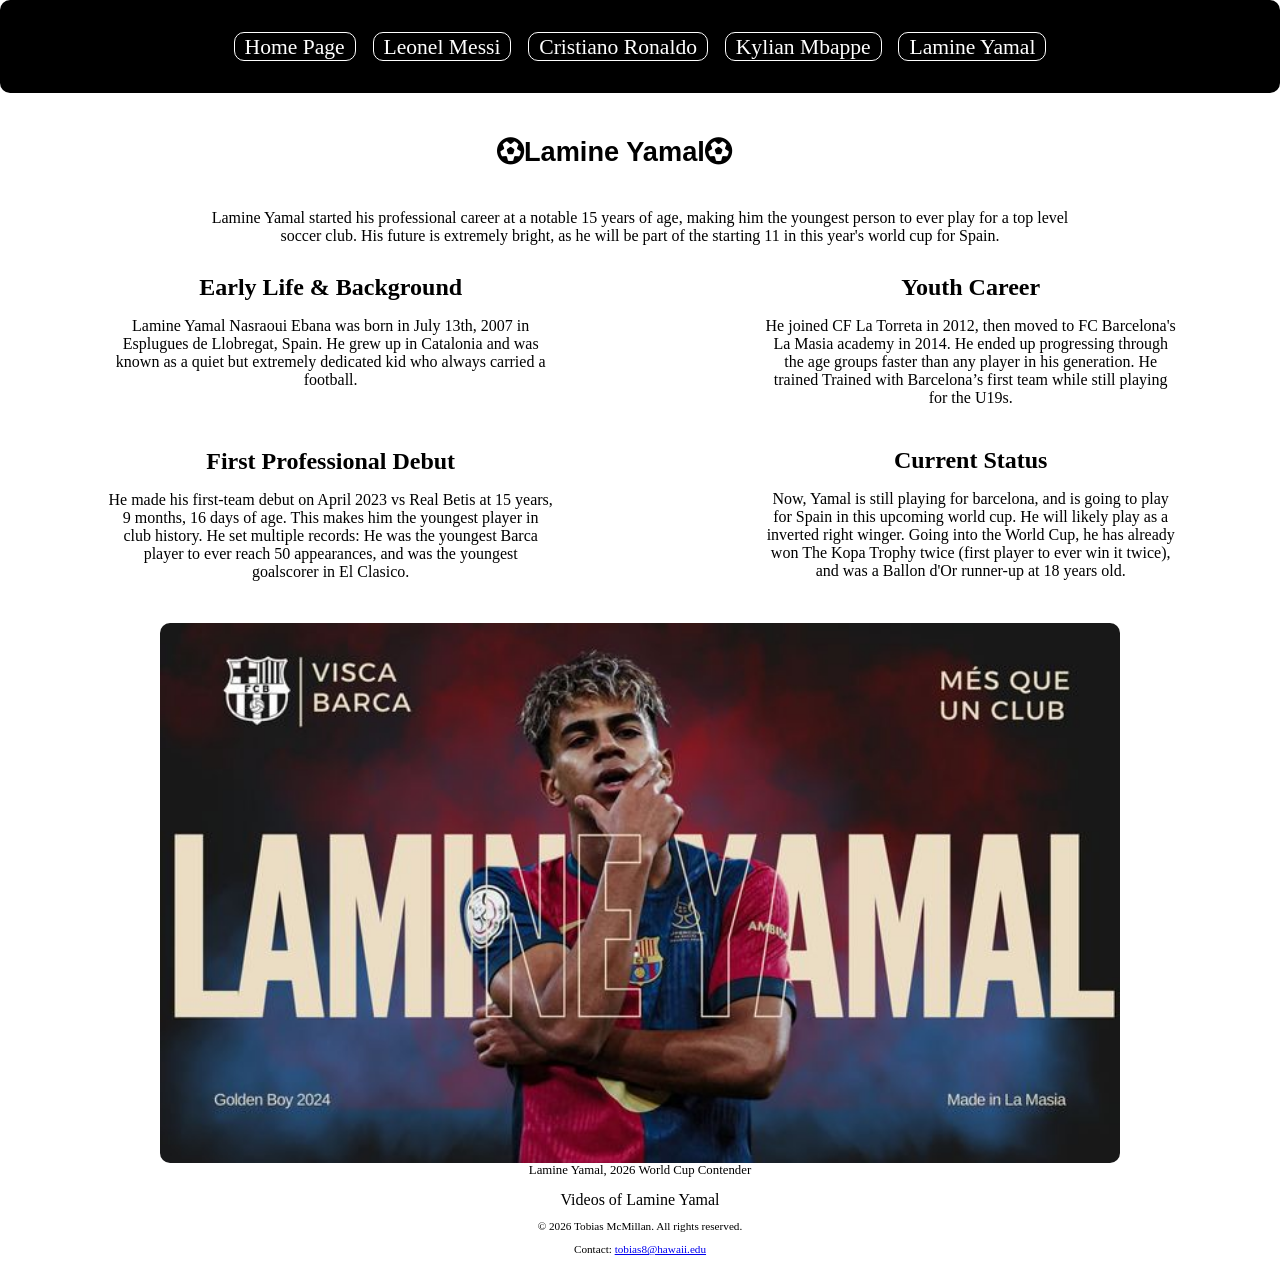
==== lamineyamal.html @ 0d5d6291 "Add script tag for videobutton.js" ====
<!DOCTYPE html>
<html lang="en">
<head>
  <title>Lamine Yamal</title>
  <meta charset="utf-8">
  <link rel="stylesheet" href="https://cdnjs.cloudflare.com/ajax/libs/font-awesome/6.5.0/css/all.min.css">
  <link rel="stylesheet" href="styles.css">
</head>
<body>  
  <header>
    <h1><span class="fa-solid fa-futbol"></span>Lamine Yamal<span class="fa-solid fa-futbol"></span></h1>
  </header>
  
  <nav>
    <div class="navbar">
      <li><a class="nav-link" href="index.html">Home Page</a></li>
      <li><a class="nav-link" href="messi.html">Leonel Messi</a></li>
      <li><a class="nav-link" href="ronaldo.html">Cristiano Ronaldo</a></li>
      <li><a class="nav-link" href="mbappe.html">Kylian Mbappe</a></li>
      <li><a class="nav-link" href="lamineyamal.html">Lamine Yamal</a></li>
    </div>
  </nav>

  <main>
    <p>Lamine Yamal started his professional career at a notable 15 years of age, making him the youngest person to ever play for a top level soccer club. His future is extremely bright, as he will be part of the starting 11 in this year's world cup for Spain.</p>
    <section class="grid">
      <article>
        <h2>Early Life & Background</h2>
        <p>Lamine Yamal Nasraoui Ebana was born in July 13th, 2007 in Esplugues de Llobregat, Spain. He grew up in Catalonia and was known as a quiet but extremely dedicated kid who always carried a football.</p>
      </article>
      <article>
        <h2>Youth Career</h2>
        <p>He joined CF La Torreta in 2012, then moved to FC Barcelona's La Masia academy in 2014. He ended up progressing through the age groups faster than any player in his generation. He trained Trained with Barcelona’s first team while still playing for the U19s.</p>
      </article>
      <article>
        <h2>First Professional Debut</h2>
        <p>He made his first-team debut on April 2023 vs Real Betis at 15 years, 9 months, 16 days of age. This makes him the youngest player in club history. He set multiple records: He was the youngest Barca player to ever reach 50 appearances, and was the youngest goalscorer in El Clasico.</p>
      </article>
      <article>
        <h2>Current Status</h2>
        <p>Now, Yamal is still playing for barcelona, and is going to play for Spain in this upcoming world cup. He will likely play as a inverted right winger. Going into the World Cup, he has already won The Kopa Trophy twice (first player to ever win it twice), and was a Ballon d'Or runner-up at 18 years old.</p>
      </article>
    </section>
    <figure>
      <img src="images/lamineyamal.jpg" alt="Yamal Posing infromt of Camera">
      <figcaption>Lamine Yamal, 2026 World Cup Contender</figcaption>
    </figure>
    <table id="videos">
      <thead>Videos of Lamine Yamal</thead>
      <tr>
        <th>Analysis</th>
        <td>
          <iframe width="860" height="484" src="https://www.youtube.com/embed/Ml2Bi23fywY" title="This Video Will Change How You See Yamal Forever" frameborder="0" allow="accelerometer; autoplay; clipboard-write; encrypted-media; gyroscope; picture-in-picture; web-share" referrerpolicy="strict-origin-when-cross-origin" allowfullscreen></iframe>
        </td>
        <td>
          <iframe width="860" height="484" src="https://www.youtube.com/embed/d_b8EAKSrAw" title="Lamine Yamal: The 60 Minutes Interview" frameborder="0" allow="accelerometer; autoplay; clipboard-write; encrypted-media; gyroscope; picture-in-picture; web-share" referrerpolicy="strict-origin-when-cross-origin" allowfullscreen></iframe>
        </td>
      </tr>
      <tr>
        <th>Highlights</th>
        <td>
          <iframe width="860" height="484" src="https://www.youtube.com/embed/FJjRJbRPExM" title="Lamine Yamal 100+ WOW Skills 🤯" frameborder="0" allow="accelerometer; autoplay; clipboard-write; encrypted-media; gyroscope; picture-in-picture; web-share" referrerpolicy="strict-origin-when-cross-origin" allowfullscreen></iframe>
        </td>
        <td>
          <iframe width="860" height="484" src="https://www.youtube.com/embed/zA1ycbBvBKI" title="Lamine Yamal - TOP 10 GOALS Ever" frameborder="0" allow="accelerometer; autoplay; clipboard-write; encrypted-media; gyroscope; picture-in-picture; web-share" referrerpolicy="strict-origin-when-cross-origin" allowfullscreen></iframe>
        </td>
      </tr>
    </table>
  </main>

  <footer>
    <p>© 2026 Tobias McMillan. All rights reserved.</p>
    <p>Contact: <a href="mailto:tobias8@hawaii.edu">tobias8@hawaii.edu</a></p>
  </footer>
  <script src="videobutton.js"></script>
</body>
</html>
---- styles.css ----
/* 
Author: Tobias McMillan
Date: 03/07/2026
File Name: styles.css
*/

/* CSS Reset: */
body, header, nav, ul, main, footer, img, h1, h2, section, article, aside {
	margin: 0;
	padding: 0;
	border: 0;
}



/* style rules for body content */
body {
	padding-top: 110px;
	align-content: center;
}	

p {
	margin-left: auto;
	margin-right: auto;
	max-width: 70%;
}	

div {
	list-syle-type: none;
	margin-top: 2%;
	margin-bottom: 2%;
	position: sticky;
	overflow: hidden;
}

/* Style rules for nav content */
nav {
	display: block;
	position: fixed;
	top: 0;
	left: 0;
	width: 100%;
	text-align: center;
	border-radius: 10px;
	background-color: #000;
	z-index: 1000;
}

.navbar {
    border-radius: 10px;
}

.navbar li a {
	padding: 5px 10px;
}

nav li {
    display: inline-block;
    text-align: center;
    font-size: 1.5em;
    border-radius: 10px;
    border: 1px solid #fff
}

nav li a {
	color: #fff;
    padding: 5px 10px;
    text-decoration: none;
}

nav li a:hover {
        color: #4424d6;
        background-color: #e5e0fa;
		border-radius: 10px;
    }

/* Style rules for images */
img {
	display: block;
	width: 80%;
	height: 30%;
	align-content: center;
	border-radius: 10px;
	margin-left: auto;
	margin-right: auto;
}

figure {
	font-size: 80%;
	text-align: center;
}

/* Styles rules for header content */
header {
	display: block;
	text-align: center;
	margin: 2% 0% 2% 0%
}

h1 {
	margin-left: 0px;
	font-family: 'Maderon', sans-serif;
	font-weight: bold;
	font-size: 2em;
}

h2 {
	text-align: center;
}

.grid {
	display: grid;
	grid-template-columns: auto auto;
}

/* Style rules for button */
button {
	margin-top: 5%;
}

/* style rules for table content */
table {
	display: none;
	max-width: 85%;
	margin-left: auto;
	margin-right: auto;
	background-color: #000;
}

th {
	color: #fff;
}

#videos, iframe {
	width: 100%;
	height: 100%;
}

/* style rules for article content */
article {
	margin: 2%;
}

aside {
	text-align: center;
	font-size: 80%;
	font-style: italic;
	padding-left: 15%;
	padding-right: 15%;
}

/*Style rules for form content */
form {
	background-color: #fff7ef;
}

fieldset {
	display: grid;
	grid-template-columns: auto auto;
	padding: 2%;
	margin: 2%;
}

label, input {
	padding: 2%;
	margin: 2%
}

/* Styles for footer content */
footer {
	text-align: center;
	font-size: 0.7em;
	clear: left;
}	

/* Styles for .fa-solid .fa-futbol classes */
.fa-solid .fa-futbol {
	margin: 0px 7px;
}

/* Media Query for Small Mobile Viewport */
@media screen and (max-width: 199px), print {

	body {
		margin-top: 40px;
	}

	/* Small Mobile Viewport: Style rules for header area */
	h1 {
		font-size: 90%;
	}

	h2 {
		font-size: 90%;
	}

	/* Small Mobile Viewport: Style rules for main content */
	main {
		font-size: 70%;
	}
	
	/* Small Mobile Viewport: Style rules for .nav-link class content */
	.nav-link {
		font-size: 1%;
	}
}

/* Media Query for Mobile Viewport */
@media screen and (min-width: 200px), print {

	/* Mobile Viewport: Style rules for header area */
	h1 {
		font-size: 90%;
	}

	h2 {
		font-size: 100%;
	}

	/* Mobile Viewport: Style rules for main content */
	main {
		font-size: 70%;
	}
	
	/* Mobile Viewport: Style rules for .nav-link class content */
	.nav-link {
		font-size: 1%;
	}
}

/* Media Query for Large Mobile Viewport */
@media screen and (min-width: 303px), print {
	/* Large Mobile Viewport: Style rules for main content */
	main {
		font-size: 70%;
	}

	/* Large Mobile Viewport: Style rules for .nav-link class content */
	.nav-link {
		font-size: 20%;
	}
}

/* Media Query for Tablet Viewport */
@media screen and (min-width: 431px), print {

	/* Tablet Viewport: Style rules for header area */
	h1 {
		font-size: 100%;
	}

	h2{
		font-size: 100%
	}
	
	/* Tablet Viewport: Style rules for header area */
	main {
		font-size: 75%;
	}
	
	/* Tablet Viewport: Style rules for header area */
	nav li {
        margin: 0.5%;
    }

	/* Tablet Viewport: Style rules for .nav-link class content */
	.nav-link {
		font-size: 40%;
	}
} 

/* Media Query for Large Tablet Viewport */
@media screen and (min-width: 594px), print {

	/* Large Tablet Viewport: Style rules for header area */
	header {
		width: 80%;
	}
	
	h1 {
		font-size: 100%;
		margin-left: 20%
	}

	h2 {
		font-size: 120%;
	}

	/* Large Tablet Viewport: Style rules for main content */
	main {
		font-size: 80%;
	}
	
    /* Large Tablet Viewport: Style rules for nav area */
    nav li {
        margin: 0.5%;
    }

	
	.nav-link {
		font-size: 55%;
	}
}

/* Media Query for Small Desktop Viewport */
@media screen and (min-width: 700px), print {
	
	/* Small Desktop Viewport: Styles for .nav-link*/
	.nav-link {
		font-size: 70%;
	}

	/* Small Desktop Viewport: Style rules for main content */
	main {
		font-size: 90%;
	}
}


/* Media Query for Desktop Viewport */
@media screen and (min-width: 817px), print {

    /* Desktop Viewport: Style rules for header */
    header {
        width: 80%;
    }
	h1 {
		font-size: 1.7em;
		align-content: center;
	}

	h2 {
		font-size: 1.5em;
	}
	
	/* Desktop Viewport: Style rules for img */
	img {
		max-width: 80%	
	}
	
    /* Desktop Viewport: Style rules for .nav-bar content */
	.nav-link {
		font-size: 90%;
	}

    /* Desktop Viewport: Style rules for the main content */
    main {
		font-size: 100%;
		text-align: center;
        border-style: none;
        margin-bottom: 1em 0;
        overflow: auto;
    }

    /* Desktop Viewport: Style rule for footer */
    footer {
        clear: left;
    }

}

/* Media Query for Large Desktop */
@media screen and (min-width: 1400px) {
   /* Large Desktop Viewport: Style rules for .nav-link class content */
	.nav-link {
		font-size: 100%;
	}
}
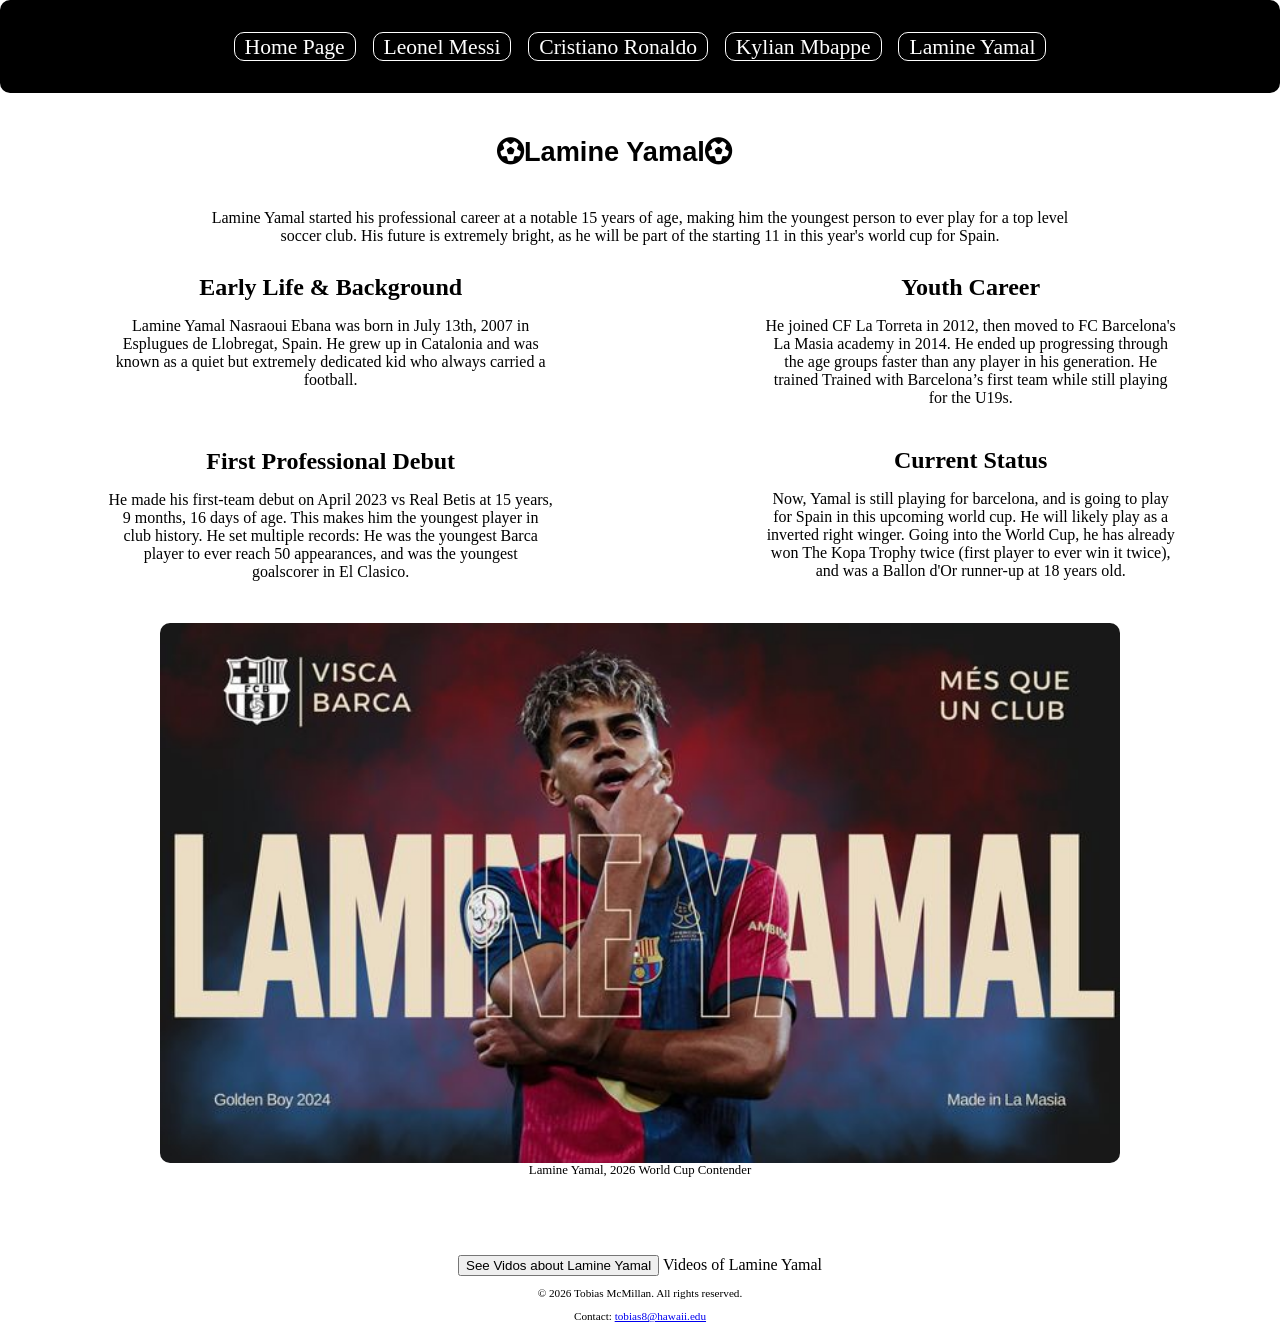
==== commit b49f41d9: "Update lamineyamal.html" ====
--- a/lamineyamal.html
+++ b/lamineyamal.html
@@ -45,6 +45,7 @@
       <img src="images/lamineyamal.jpg" alt="Yamal Posing infromt of Camera">
       <figcaption>Lamine Yamal, 2026 World Cup Contender</figcaption>
     </figure>
+    <button id="toggleVids">See Vidos about Lamine Yamal</button>
     <table id="videos">
       <thead>Videos of Lamine Yamal</thead>
       <tr>
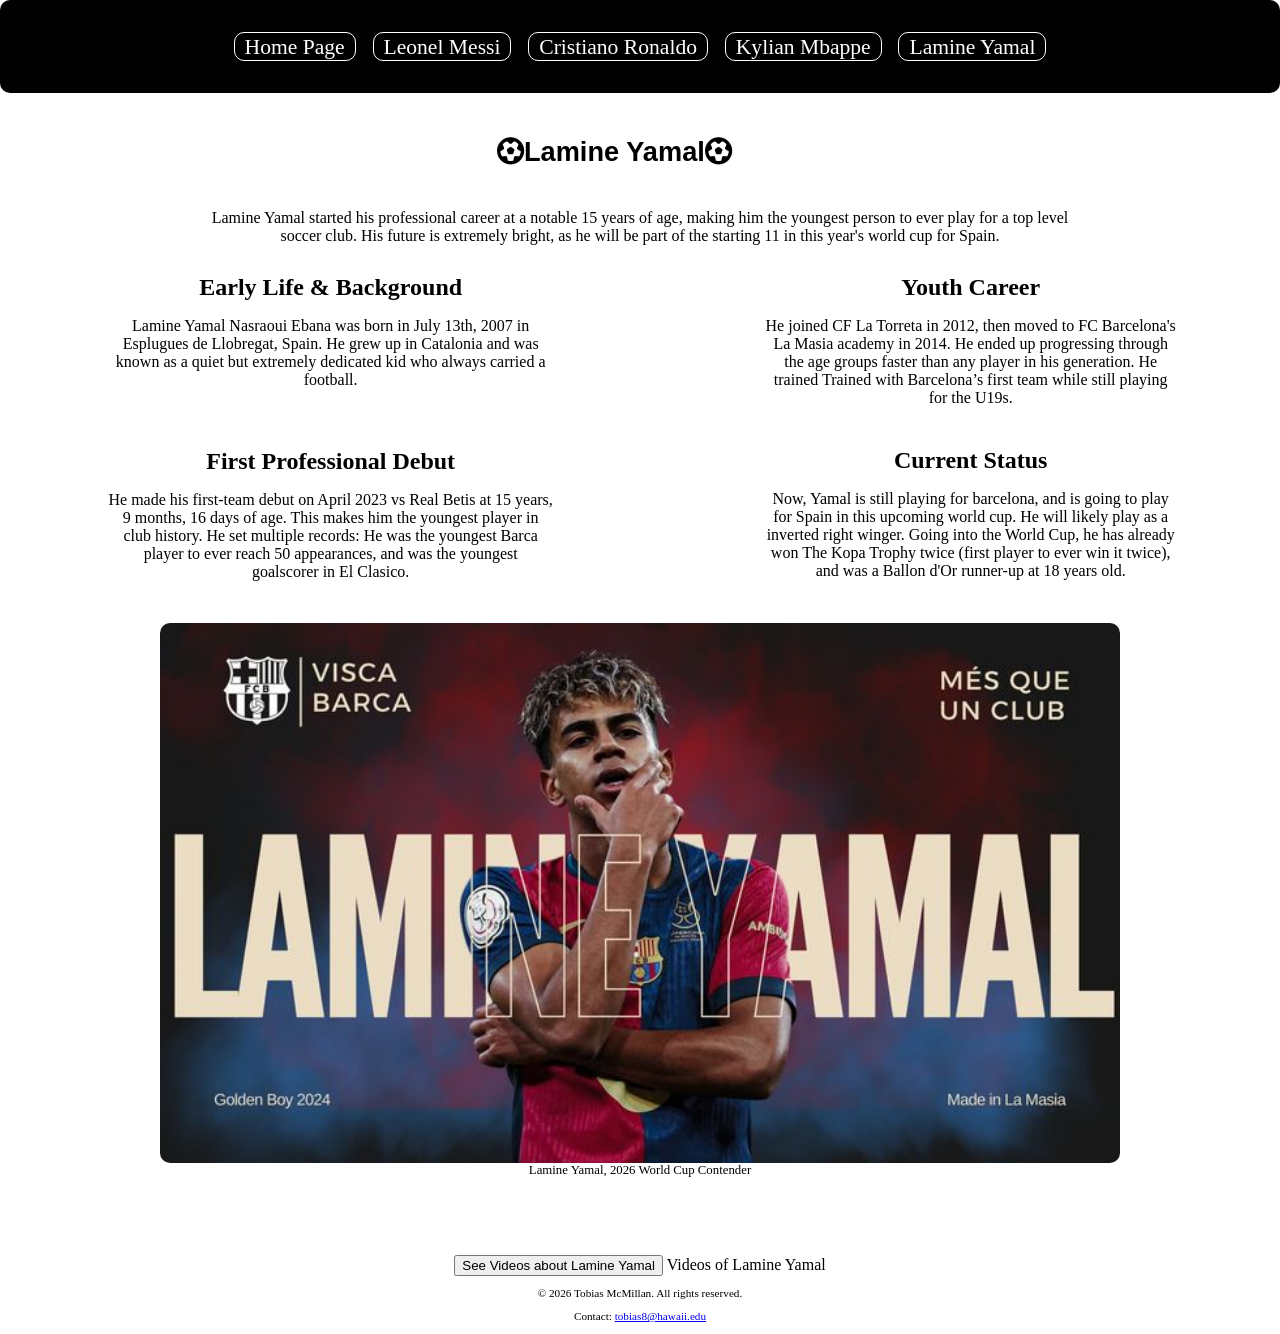
==== commit af62f4b6: "Fix typo in button text from 'Vidos' to 'Videos'" ====
--- a/lamineyamal.html
+++ b/lamineyamal.html
@@ -45,7 +45,7 @@
       <img src="images/lamineyamal.jpg" alt="Yamal Posing infromt of Camera">
       <figcaption>Lamine Yamal, 2026 World Cup Contender</figcaption>
     </figure>
-    <button id="toggleVids">See Vidos about Lamine Yamal</button>
+    <button id="toggleVids">See Videos about Lamine Yamal</button>
     <table id="videos">
       <thead>Videos of Lamine Yamal</thead>
       <tr>
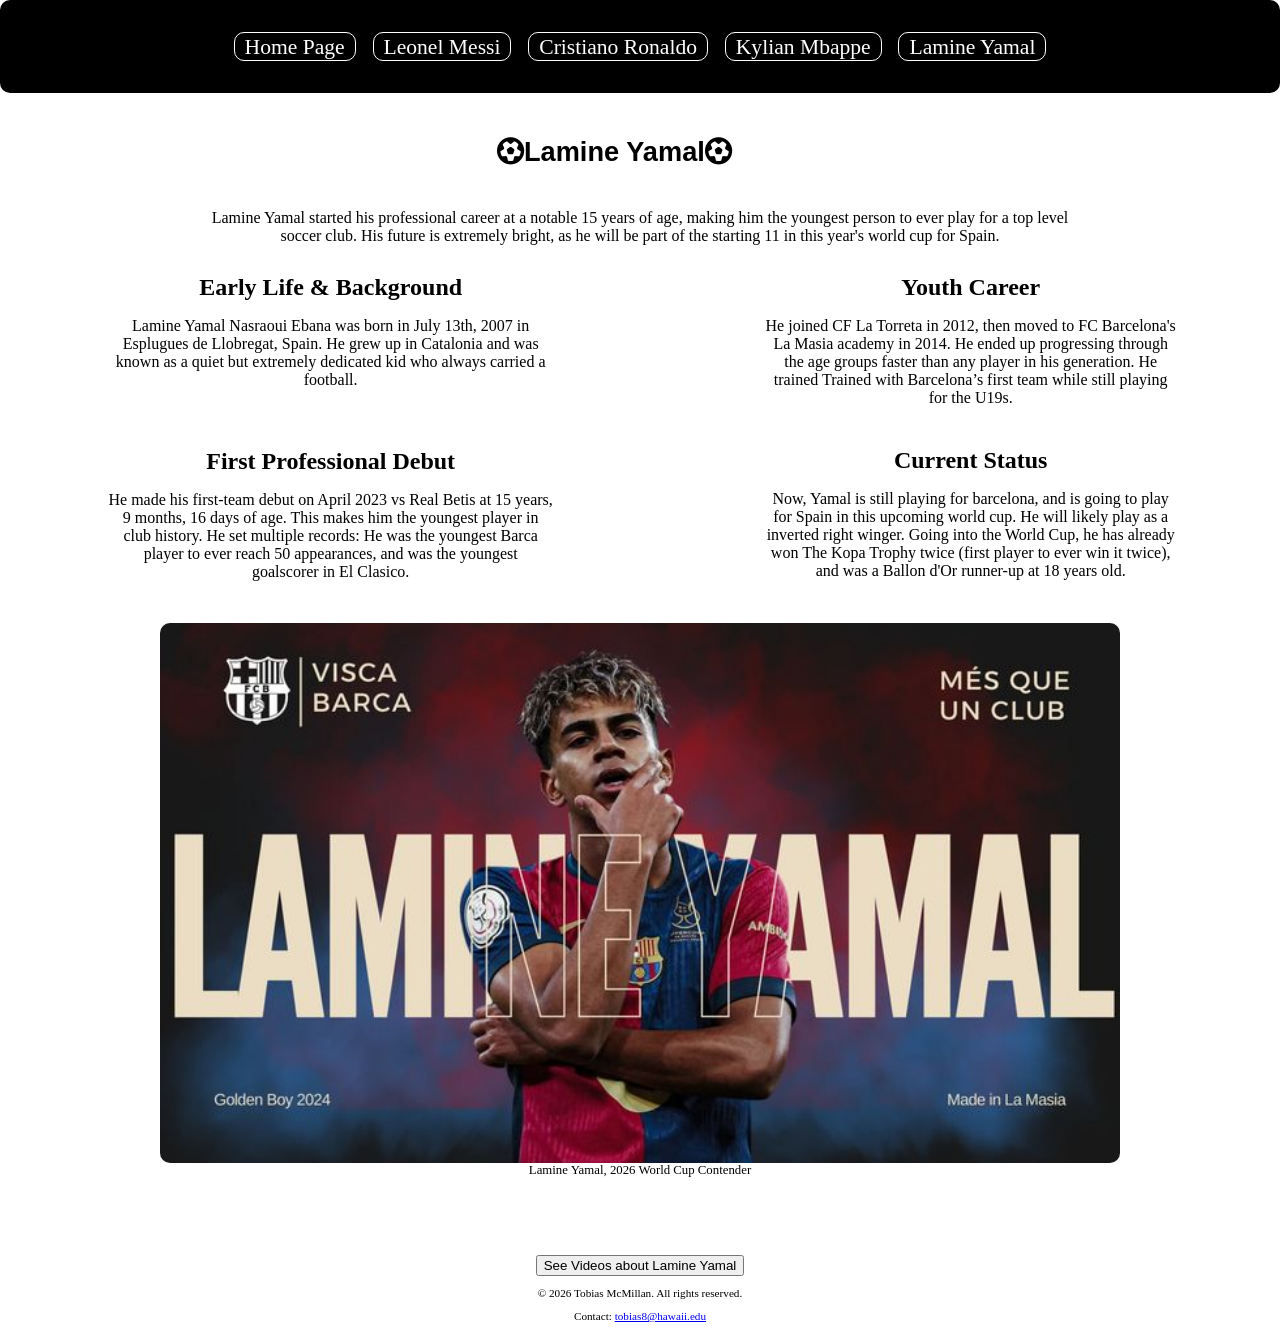
==== commit 8ac3e89d: "Update video table header for Lamine Yamal" ====
--- a/lamineyamal.html
+++ b/lamineyamal.html
@@ -47,7 +47,11 @@
     </figure>
     <button id="toggleVids">See Videos about Lamine Yamal</button>
     <table id="videos">
-      <thead>Videos of Lamine Yamal</thead>
+      <thead>
+          <tr>
+            <th colspan="3">Videos about Lamine Yamal</th>
+          </tr>
+        </thead>
       <tr>
         <th>Analysis</th>
         <td>
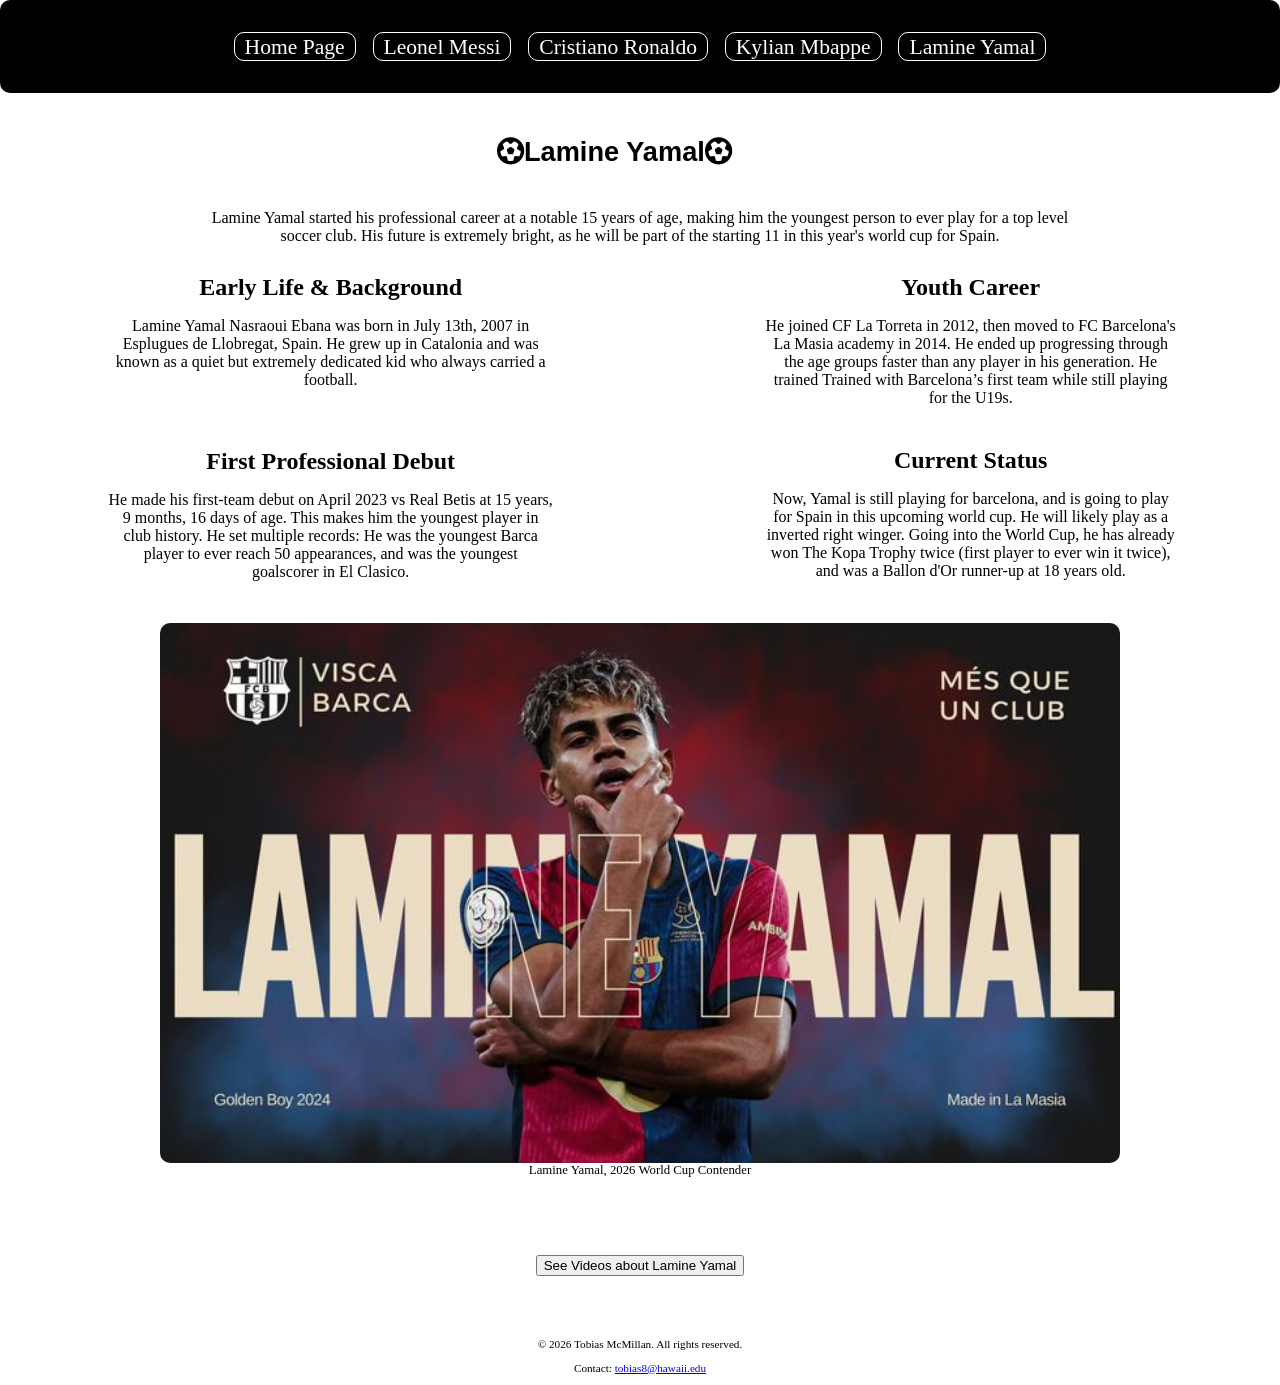
==== commit e8f1a2fe: "Update lamineyamal.html" ====
--- a/lamineyamal.html
+++ b/lamineyamal.html
@@ -46,31 +46,33 @@
       <figcaption>Lamine Yamal, 2026 World Cup Contender</figcaption>
     </figure>
     <button id="toggleVids">See Videos about Lamine Yamal</button>
-    <table id="videos">
-      <thead>
-          <tr>
-            <th colspan="3">Videos about Lamine Yamal</th>
-          </tr>
-        </thead>
-      <tr>
-        <th>Analysis</th>
-        <td>
-          <iframe width="860" height="484" src="https://www.youtube.com/embed/Ml2Bi23fywY" title="This Video Will Change How You See Yamal Forever" frameborder="0" allow="accelerometer; autoplay; clipboard-write; encrypted-media; gyroscope; picture-in-picture; web-share" referrerpolicy="strict-origin-when-cross-origin" allowfullscreen></iframe>
-        </td>
-        <td>
-          <iframe width="860" height="484" src="https://www.youtube.com/embed/d_b8EAKSrAw" title="Lamine Yamal: The 60 Minutes Interview" frameborder="0" allow="accelerometer; autoplay; clipboard-write; encrypted-media; gyroscope; picture-in-picture; web-share" referrerpolicy="strict-origin-when-cross-origin" allowfullscreen></iframe>
-        </td>
-      </tr>
-      <tr>
-        <th>Highlights</th>
-        <td>
-          <iframe width="860" height="484" src="https://www.youtube.com/embed/FJjRJbRPExM" title="Lamine Yamal 100+ WOW Skills 🤯" frameborder="0" allow="accelerometer; autoplay; clipboard-write; encrypted-media; gyroscope; picture-in-picture; web-share" referrerpolicy="strict-origin-when-cross-origin" allowfullscreen></iframe>
-        </td>
-        <td>
-          <iframe width="860" height="484" src="https://www.youtube.com/embed/zA1ycbBvBKI" title="Lamine Yamal - TOP 10 GOALS Ever" frameborder="0" allow="accelerometer; autoplay; clipboard-write; encrypted-media; gyroscope; picture-in-picture; web-share" referrerpolicy="strict-origin-when-cross-origin" allowfullscreen></iframe>
-        </td>
-      </tr>
-    </table>
+    <div id="videos">
+      <table>
+        <thead>
+            <tr>
+              <th colspan="3">Videos about Lamine Yamal</th>
+            </tr>
+          </thead>
+        <tr>
+          <th>Analysis</th>
+          <td>
+            <iframe width="860" height="484" src="https://www.youtube.com/embed/Ml2Bi23fywY" title="This Video Will Change How You See Yamal Forever" frameborder="0" allow="accelerometer; autoplay; clipboard-write; encrypted-media; gyroscope; picture-in-picture; web-share" referrerpolicy="strict-origin-when-cross-origin" allowfullscreen></iframe>
+          </td>
+          <td>
+            <iframe width="860" height="484" src="https://www.youtube.com/embed/d_b8EAKSrAw" title="Lamine Yamal: The 60 Minutes Interview" frameborder="0" allow="accelerometer; autoplay; clipboard-write; encrypted-media; gyroscope; picture-in-picture; web-share" referrerpolicy="strict-origin-when-cross-origin" allowfullscreen></iframe>
+          </td>
+        </tr>
+        <tr>
+          <th>Highlights</th>
+          <td>
+            <iframe width="860" height="484" src="https://www.youtube.com/embed/FJjRJbRPExM" title="Lamine Yamal 100+ WOW Skills 🤯" frameborder="0" allow="accelerometer; autoplay; clipboard-write; encrypted-media; gyroscope; picture-in-picture; web-share" referrerpolicy="strict-origin-when-cross-origin" allowfullscreen></iframe>
+          </td>
+          <td>
+            <iframe width="860" height="484" src="https://www.youtube.com/embed/zA1ycbBvBKI" title="Lamine Yamal - TOP 10 GOALS Ever" frameborder="0" allow="accelerometer; autoplay; clipboard-write; encrypted-media; gyroscope; picture-in-picture; web-share" referrerpolicy="strict-origin-when-cross-origin" allowfullscreen></iframe>
+          </td>
+        </tr>
+      </table>
+    </div>
   </main>
 
   <footer>
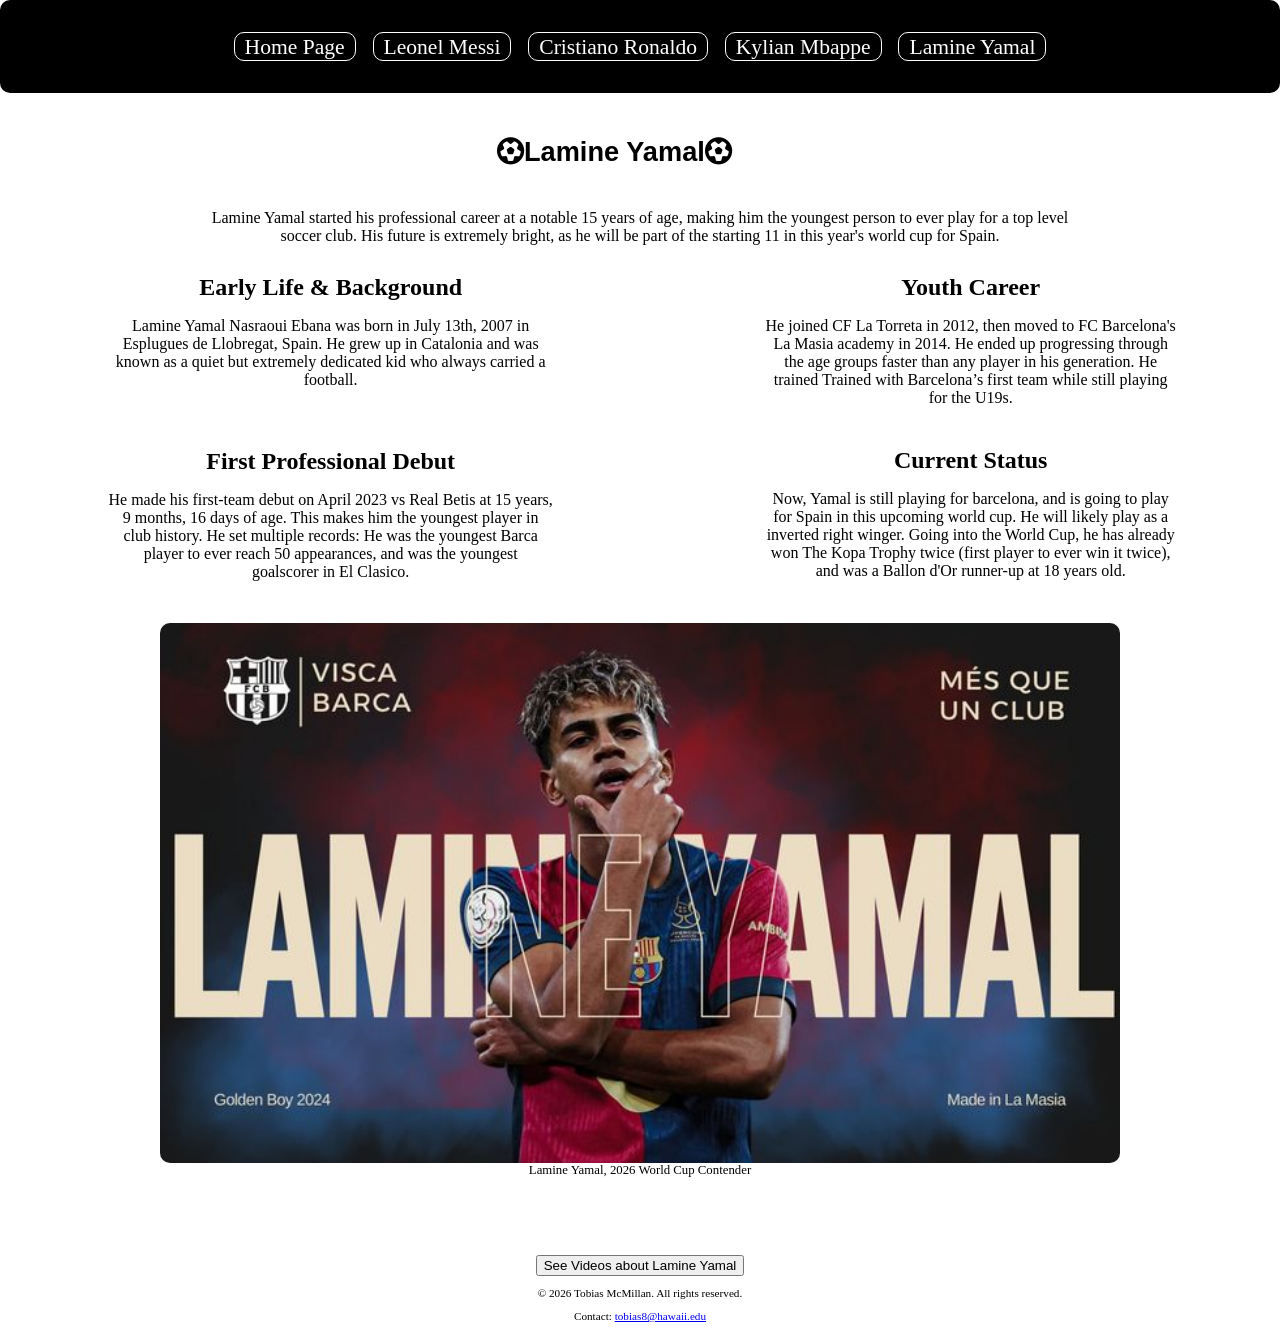
==== commit a2355f54: "Update lamineyamal.html" ====
--- a/lamineyamal.html
+++ b/lamineyamal.html
@@ -46,8 +46,7 @@
       <figcaption>Lamine Yamal, 2026 World Cup Contender</figcaption>
     </figure>
     <button id="toggleVids">See Videos about Lamine Yamal</button>
-    <div id="videos">
-      <table>
+      <table id="videos">
         <thead>
             <tr>
               <th colspan="3">Videos about Lamine Yamal</th>
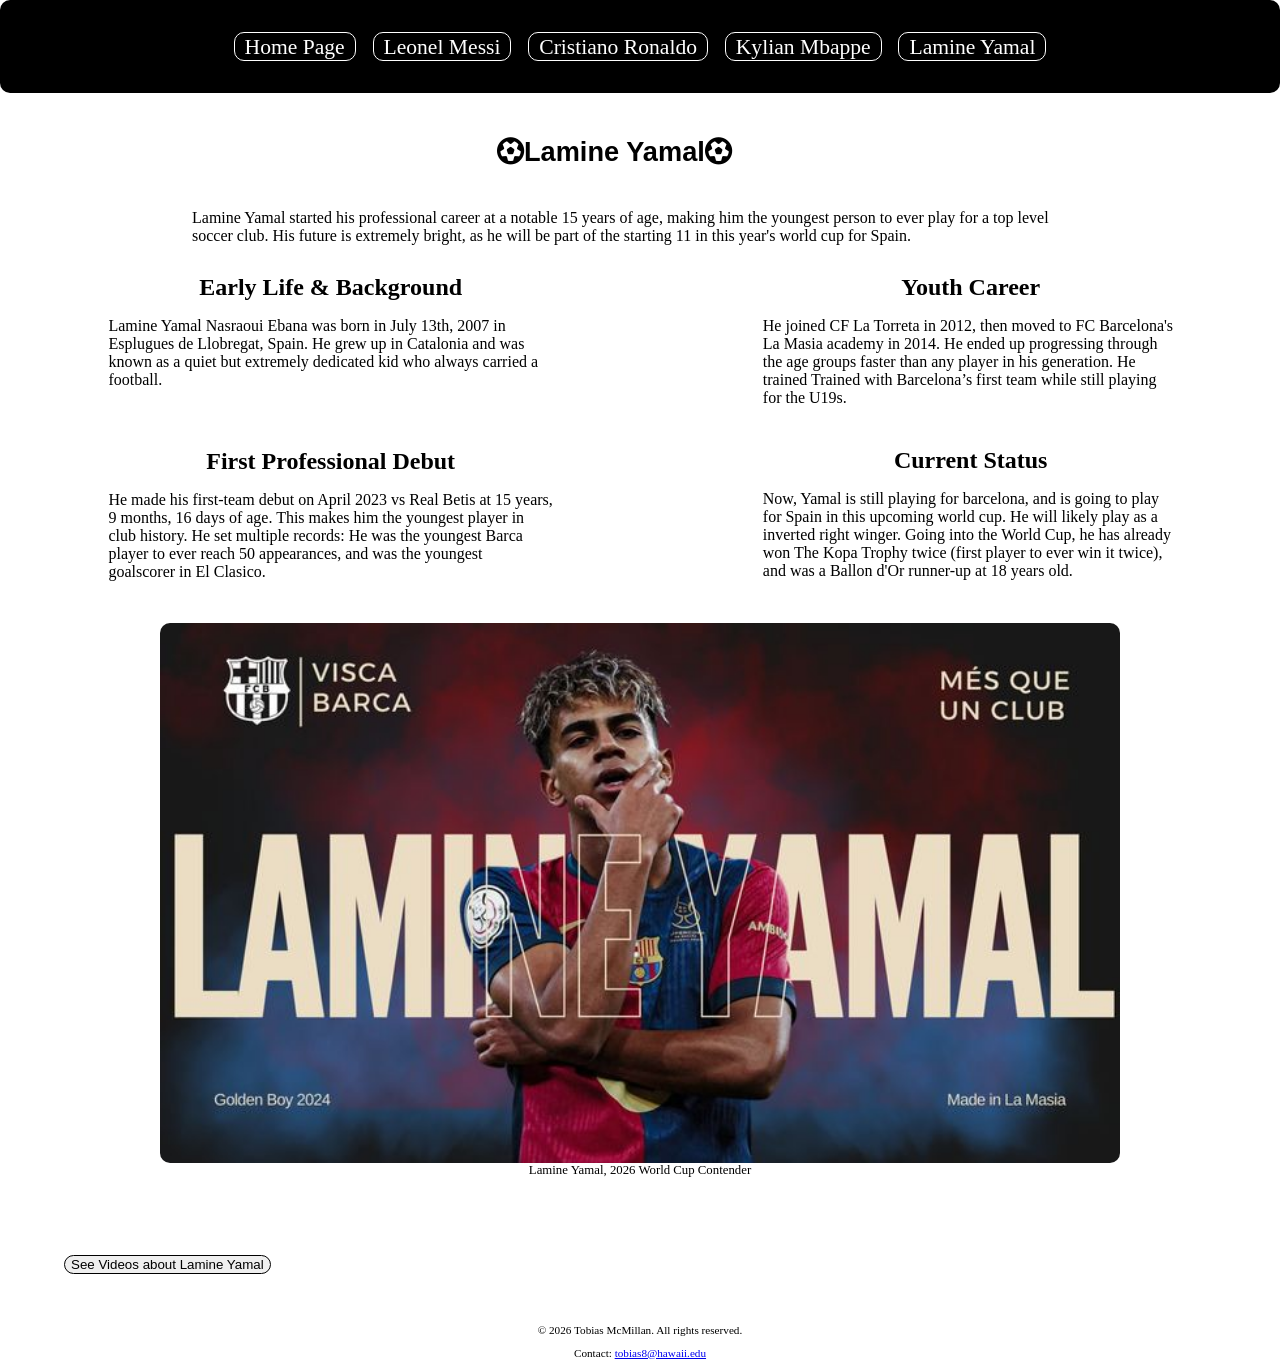
==== commit 68cd87b9: "Update lamineyamal.html" ====
--- a/lamineyamal.html
+++ b/lamineyamal.html
@@ -3,6 +3,7 @@
 <head>
   <title>Lamine Yamal</title>
   <meta charset="utf-8">
+  <meta name="description" content="Learn about Lamine Yamal: One of the greatest soccer players of all time.">
   <link rel="stylesheet" href="https://cdnjs.cloudflare.com/ajax/libs/font-awesome/6.5.0/css/all.min.css">
   <link rel="stylesheet" href="styles.css">
 </head>
--- a/styles.css
+++ b/styles.css
@@ -29,8 +29,6 @@
 	list-syle-type: none;
 	margin-top: 2%;
 	margin-bottom: 2%;
-	position: sticky;
-	overflow: hidden;
 }
 
 /* Style rules for nav content */
@@ -116,12 +114,21 @@
 /* Style rules for button */
 button {
 	margin-top: 5%;
+	margin-bottom: 3%;
+	margin-left: 5%;
+	margin-right: 5%;
+	border: 1px solid #000;
+	border-radius: 10px;
+}
+
+button:hover {
+	color: #666666;
 }
 
 /* style rules for table content */
 table {
 	display: none;
-	max-width: 85%;
+	max-width: 90%;
 	margin-left: auto;
 	margin-right: auto;
 	background-color: #000;
@@ -132,8 +139,9 @@
 }
 
 #videos, iframe {
-	width: 100%;
+	max-width: 90%;
 	height: 100%;
+	
 }
 
 /* style rules for article content */
@@ -152,6 +160,8 @@
 /*Style rules for form content */
 form {
 	background-color: #fff7ef;
+	margin-left: 5%;
+	margin-right: 5%;
 }
 
 fieldset {
@@ -163,7 +173,7 @@
 
 label, input {
 	padding: 2%;
-	margin: 2%
+	margin: 2%;
 }
 
 /* Styles for footer content */
@@ -346,7 +356,6 @@
     /* Desktop Viewport: Style rules for the main content */
     main {
 		font-size: 100%;
-		text-align: center;
         border-style: none;
         margin-bottom: 1em 0;
         overflow: auto;
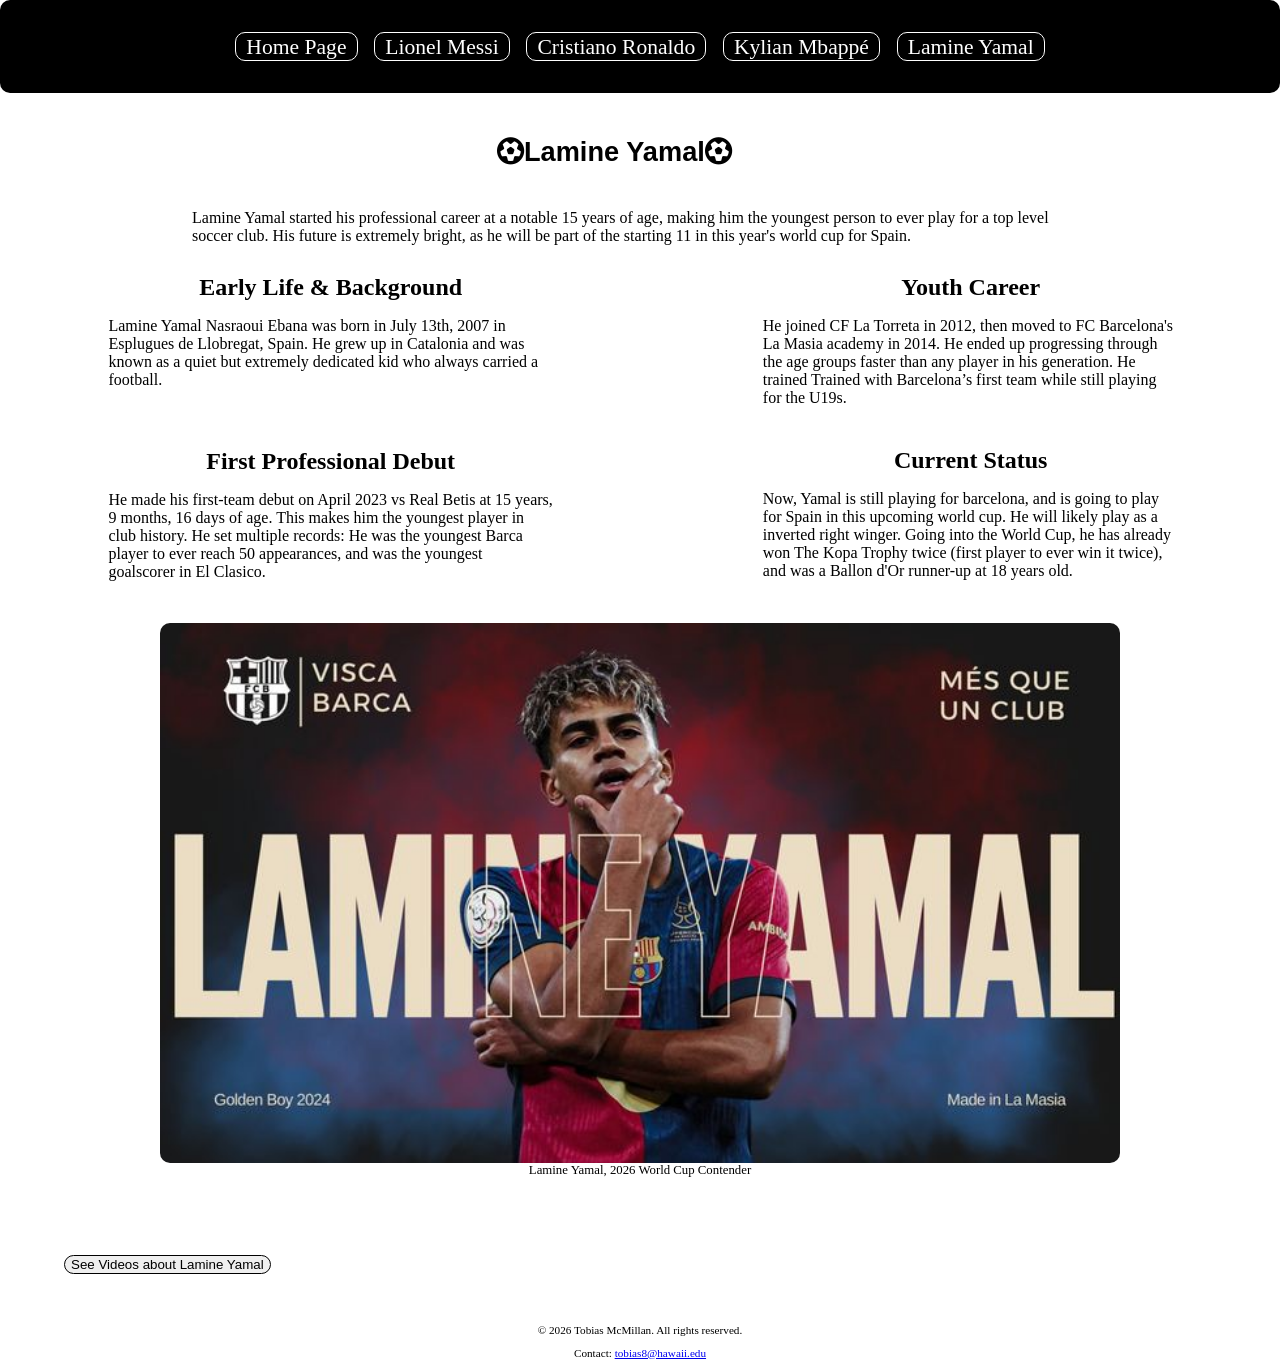
==== commit e650916d: "Correct spelling of Lionel Messi and Mbappé" ====
--- a/lamineyamal.html
+++ b/lamineyamal.html
@@ -15,9 +15,9 @@
   <nav>
     <div class="navbar">
       <li><a class="nav-link" href="index.html">Home Page</a></li>
-      <li><a class="nav-link" href="messi.html">Leonel Messi</a></li>
+      <li><a class="nav-link" href="messi.html">Lionel Messi</a></li>
       <li><a class="nav-link" href="ronaldo.html">Cristiano Ronaldo</a></li>
-      <li><a class="nav-link" href="mbappe.html">Kylian Mbappe</a></li>
+      <li><a class="nav-link" href="mbappe.html">Kylian Mbappé</a></li>
       <li><a class="nav-link" href="lamineyamal.html">Lamine Yamal</a></li>
     </div>
   </nav>
